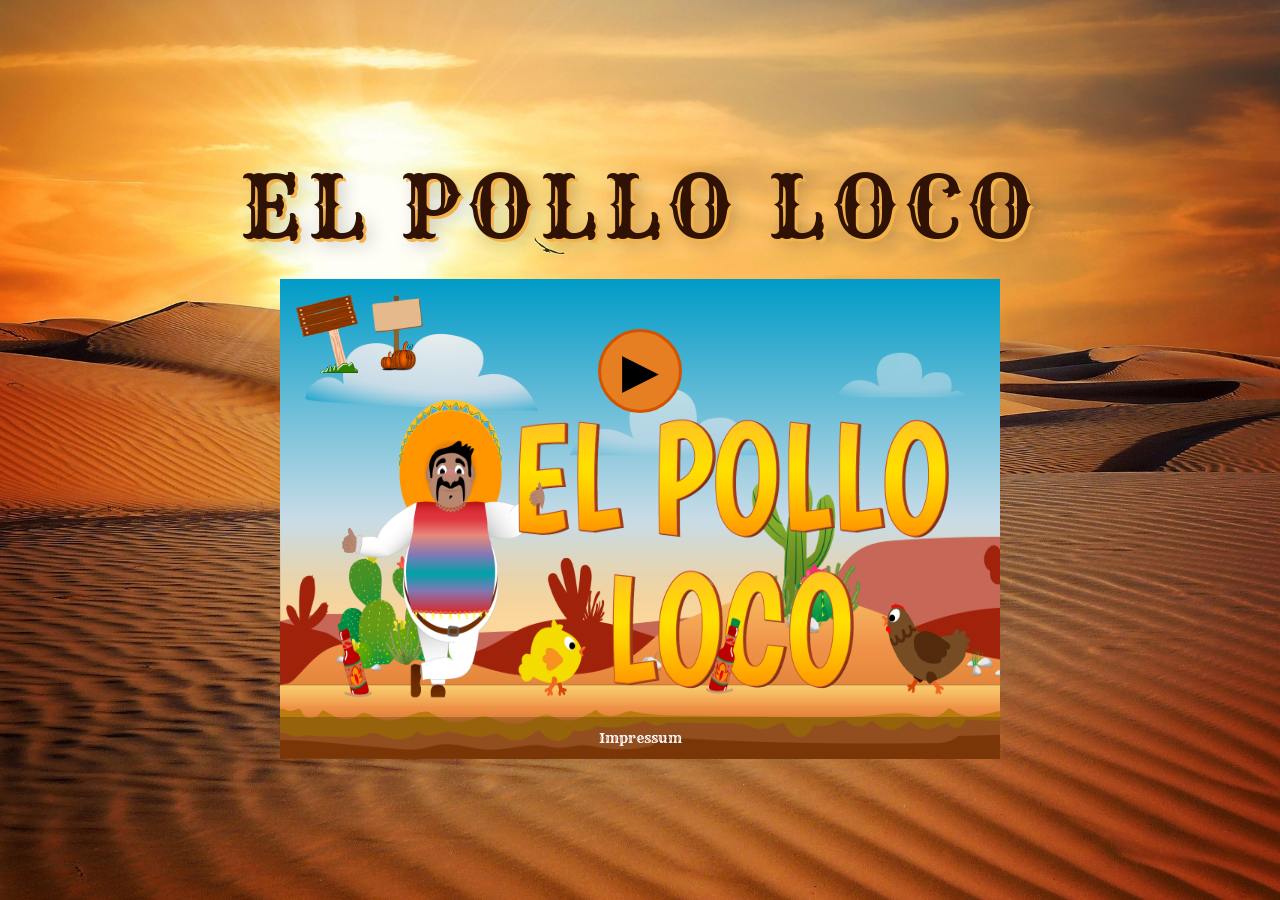
==== index.html @ 69eeabe6 "Initial project setup" ====
﻿<!doctype html>
<html lang="de" translate="no">
<head>
    <meta charset="UTF-8">
    <meta name="viewport" content="width=device-width, user-scalable=no, initial-scale=1.0, maximum-scale=1.0, minimum-scale=1.0">
    <meta name="description" content="El Pollo Loco &ndash; ein 2D-Jump-and-Run-Spiel im Browser">
    <title>El Pollo Loco</title>
    <link rel="preconnect" href="https://fonts.googleapis.com">
    <link rel="preconnect" href="https://fonts.gstatic.com" crossorigin>
    <link href="https://fonts.googleapis.com/css2?family=Rye&display=swap" rel="stylesheet">
    <link rel="icon" href="img_pollo_locco/img/4_enemie_boss_chicken/1_walk/G2.png" type="image/png">
    <link rel="stylesheet" href="style.css">
    <script type="module" src="main.js"></script>
    
</head>
<body class="game-start-screen">
<h1>El pollo loco</h1>

<div id="rotate-warning" aria-live="polite">Bitte Ger&auml;t drehen</div>


<div id="gameContainer">
    <canvas width="720" height="480" id="gameCanvas">
        Your Browser does not support the HTML5 canvas tag.
    </canvas>

    <div id="uiButtons">
        <button class="uiIconButton" id="controls-info-btn" onclick="openDialog('controlsDialog')"
                aria-label="Tasteninfo" title="Tasteninfo">
            <img src="img_pollo_locco/img/11. info/tasteninfo.png" alt="">
        </button>
        <button class="uiIconButton" id="fullscreen-btn" aria-label="Vollbild umschalten" title="Vollbild">
            <img src="img_pollo_locco/img/11. info/vollbild.png" alt="">
        </button>
    </div>

    <div id="startScreen">
        <img src="img_pollo_locco/img/9_intro_outro_screens/start/startscreen_1.png"
             alt="Start Screen showing a preview of the game with background, enemies and player">
        <button id="startButton" onclick="startGame()" aria-label="Spiel starten" title="Start Game">
            <span aria-hidden="true">&#9654;</span>
        </button>
        <footer>
            <a href="impressum.html">Impressum</a>
        </footer>
    </div>

    <div id="gameOverScreen" class="d-none">
        <img src="img_pollo_locco/img/9_intro_outro_screens/game_over/you lost.png" alt="Game Over">
        <div id="gameOverActions" class="endscreen-actions">
            <button id="restartButton" onclick="restartGame()">Restart</button>
            <button id="backToMenuButton" onclick="backToMainMenu()">Back to Main Menu</button>
        </div>
    </div>

    <div id="win-screen" class="d-none">
        <h2 class="win-title">YOU WON!</h2>
        <div id="winScreenActions" class="endscreen-actions">
            <button id="playAgainButton" onclick="restartGame()" class="win-button">PLAY AGAIN</button>
            <button id="backToStartButton" onclick="backToMainMenu()" class="win-button">BACK TO MAIN MENU</button>
        </div>
    </div>

    <button id="muteButton" onclick="toggleMute(event)" aria-label="Ton umschalten" title="Ton an/aus">
        &#128266;
    </button>

    <div id="mobile-controls" class="d-none" aria-label="Mobile Steuerung">
        <div class="mobileControlsGroup" aria-hidden="true">
            <button class="touchButton touchButton--round" id="btn-left" aria-label="Nach links">&#9664;</button>
            <button class="touchButton touchButton--round" id="btn-right" aria-label="Nach rechts">&#9654;</button>
        </div>
        <div class="mobileControlsGroup" aria-hidden="true">
            <button class="touchButton touchButton--round" id="btn-jump" aria-label="Springen">&#9650;</button>
            <button class="touchButton touchButton--round" id="btn-throw" aria-label="Werfen">D</button>
        </div>
    </div>

    <dialog id="controlsDialog" class="gameDialog">
        <h2>Tasteninfo</h2>
        <p>Links/Rechts: Pfeiltasten</p>
        <p>Springen: Leertaste</p>
        <p>Werfen: D</p>
        <button class="dialogCloseButton" onclick="closeDialog('controlsDialog')">Schlie&szlig;en</button>
    </dialog>
</div>

</body>
</html>
---- style.css ----
﻿



@font-face {
    font-family: 'Rye';
    src: local('Rye');
    font-display: swap;
}

:root {
    --color-primary:      #e67e22;
    --color-primary-dark: #d35400;
    --color-overlay:      rgba(0, 0, 0, 0.45);
    --color-overlay-hover:rgba(0, 0, 0, 0.65);
    --transition-ui:      all 0.2s ease;
    --btn-border:         3px solid var(--color-primary-dark);
    --icon-btn-size:      44px;
}


body {
    font-family: 'Rye', sans-serif;
    margin: 0;
    padding: 0;
    display: flex;
    justify-content: center;
    align-items: center;
    min-height: 100vh;
    flex-direction: column;
    overflow: hidden;
    background-image: url('img_pollo_locco\\img\\10 . desert\\Desert1.jpg');
    background-size: cover;
    background-position: center;
    background-attachment: fixed;
}

h1 {
    font-family: 'Rye', serif;
    font-size: clamp(3.2rem, 7vw, 5.4rem);
    font-weight: 400;
    letter-spacing: 0.08em;
    text-transform: uppercase;
    margin: 12px 0 18px;
    color: #2f1203;
    text-shadow: 3px 3px 0 #f2b34c, 6px 6px 18px rgba(0, 0, 0, 0.22);
}


#backgroundImage {
    position: absolute;
    top: 0;
    left: 0;
    width: 100%;
    height: 100%;
    object-fit: cover;
    z-index: -1;
}


#gameContainer {
    position: relative;
    width: min(720px, calc(100vw - 24px), calc((100vh - 110px) * 1.5));
    max-height: 480px;
    aspect-ratio: 3 / 2;
}

#gameContainer:fullscreen,
#gameContainer:-webkit-full-screen {
    width: min(100vw, calc(100vh * 1.5));
    height: min(100vh, calc(100vw / 1.5));
    max-height: none;
    margin: auto;
}

#gameContainer:fullscreen canvas,
#gameContainer:-webkit-full-screen canvas,
#gameContainer:fullscreen #startScreen,
#gameContainer:-webkit-full-screen #startScreen,
#gameContainer:fullscreen #gameOverScreen,
#gameContainer:-webkit-full-screen #gameOverScreen,
#gameContainer:fullscreen #win-screen,
#gameContainer:-webkit-full-screen #win-screen {
    width: 100%;
    height: 100%;
}

#gameContainer:fullscreen #uiButtons,
#gameContainer:-webkit-full-screen #uiButtons,
#gameContainer:fullscreen #muteButton,
#gameContainer:-webkit-full-screen #muteButton {
    z-index: 20;
}

#gameContainer:fullscreen #mobile-controls,
#gameContainer:-webkit-full-screen #mobile-controls {
    width: min(94vw, 820px);
    bottom: max(8px, env(safe-area-inset-bottom));
}


canvas {
    background-color: black;
    display: block;
    width: 100%;
    height: 100%;
    pointer-events: none;
}

.canvas--small-landscape {
    position: absolute;
    top: 0;
    left: 0;
    width: 100%;
    height: 100vh;
}


#startScreen {
    position: absolute;
    top: 0;
    left: 0;
    width: 100%;
    height: 100%;
    display: flex;
    justify-content: center;
    align-items: flex-start;
    z-index: 10;
}

#startScreen > img {
    width: 100%;
    height: 100%;
    position: absolute;
    top: 0;
    left: 0;
}

#gameOverScreen {
    position: absolute;
    top: 0;
    left: 0;
    width: 100%;
    height: 100%;
    display: flex;
    align-items: center;
    z-index: 10;
    overflow: hidden;
}

#gameOverScreen img {
    width: 100%;
    height: 100%;
    object-fit: cover;
}

#win-screen {
    position: absolute;
    inset: 0;
    z-index: 10;
    display: flex;
    flex-direction: column;
    align-items: center;
    justify-content: center;
    gap: 30px;
    padding: 18px;
    background: rgba(0, 0, 0, 0.85);
    color: #ffffff;
    text-align: center;
}

#win-screen .win-title {
    font-size: 80px;
    font-weight: bold;
    color: #FFD700;
    margin: 0;
    text-shadow: 4px 4px 8px rgba(0, 0, 0, 0.8), 2px 2px 4px rgba(0, 0, 0, 0.5);
    letter-spacing: 4px;
}

#win-screen img {
    width: min(92%, 900px);
    max-height: 78%;
    object-fit: contain;
}


#uiButtons {
    position: absolute;
    top: 16px;
    left: 16px;
    z-index: 12;
    display: flex;
    gap: 14px;
    align-items: flex-start;
}

body:not(.game-start-screen) #uiButtons {
    display: none;
}


.uiIconButton,
#muteButton {
    width: auto;
    height: auto;
    border: 0;
    border-radius: 0;
    background: transparent;
    display: flex;
    align-items: center;
    justify-content: center;
    cursor: pointer;
    padding: 0;
    transition: var(--transition-ui);
}

.uiIconButton img,
#muteButton img {
    display: block;
    width: auto;
    height: auto;
    max-width: 120px;
    max-height: 72px;
    object-fit: contain;
}

.uiIconButton svg {
    width: 24px;
    height: 24px;
    stroke: #ffffff;
    stroke-width: 2;
    stroke-linecap: round;
    stroke-linejoin: round;
}

.uiIconButton:hover,
#muteButton:hover {
    transform: scale(1.05);
}

#controls-info-btn img {
    max-width: 138px;
    max-height: 78px;
}

#fullscreen-btn img {
    max-width: 122px;
    max-height: 76px;
}


#muteButton {
    position: absolute;
    top: 16px;
    right: 16px;
    z-index: 12;
    display: none;
}


#startButton {
    position: absolute;
    z-index: 11;
    cursor: pointer;
    margin-top: 50px;
    width: 84px;
    height: 84px;
    border: var(--btn-border);
    border-radius: 50%;
    background-color: var(--color-primary);
    display: flex;
    align-items: center;
    justify-content: center;
    padding: 0;
    transition: var(--transition-ui);
}

#startButton span {
    font-size: 48px;
    line-height: 1;
}

#startButton img {
    width: 36px;
    height: 36px;
}


.endscreen-actions {
    display: flex;
    gap: 20px;
    justify-content: center;
    flex-wrap: wrap;
}

#gameOverActions {
    position: absolute;
    left: 50%;
    bottom: 28px;
    transform: translateX(-50%);
    z-index: 11;
    flex-direction: row;
    align-items: center;
    flex-wrap: nowrap;
    width: max-content;
    max-width: calc(100% - 36px);
}

#restartButton,
#playAgainButton,
#backToMenuButton,
#backToStartButton {
    margin-top: 0;
    padding: 15px 40px;
    font-size: 24px;
    font-weight: bold;
    font-family: 'rye', serif;
    color: white;
    background-color: var(--color-primary);
    border: var(--btn-border);
    border-radius: 10px;
    text-transform: uppercase;
    letter-spacing: 2px;
    line-height: 1;
    white-space: nowrap;
    cursor: pointer;
}

#restartButton,
#backToMenuButton,
#playAgainButton,
#backToStartButton {
    min-width: 220px;
}


#startButton:hover,
#playAgainButton:hover,
#restartButton:hover,
#backToMenuButton:hover,
#backToStartButton:hover {
    background-color: var(--color-primary-dark);
    transform: scale(1.05);
}

#startButton:active,
#restartButton:active,
#playAgainButton:active,
#backToMenuButton:active,
#backToStartButton:active {
    transform: scale(0.95);
}


#startScreen.d-none ~ #muteButton {
    display: flex;
}

#gameOverScreen:not(.d-none) ~ #muteButton,
#win-screen:not(.d-none) ~ #muteButton {
    display: none;
}


#rotate-warning {
    position: fixed;
    inset: 0;
    z-index: 1000;
    background: rgba(0, 0, 0, 0.95);
    color: #ffffff;
    display: none;
    align-items: center;
    justify-content: center;
    text-align: center;
    padding: 24px;
    font-size: clamp(22px, 6vw, 36px);
}

body.portrait-blocked #rotate-warning {
    display: flex;
}

body.portrait-blocked #gameContainer {
    visibility: hidden;
    pointer-events: none;
}


#mobile-controls {
    position: fixed;
    left: 0;
    right: 0;
    bottom: 12px;
    z-index: 40;
    display: none;
    padding: 0 14px;
    box-sizing: border-box;
    justify-content: space-between;
    align-items: flex-end;
}

.mobileControlsGroup {
    display: flex;
    gap: 12px;
    align-items: center;
}

.touchButton {
    min-width: 58px;
    height: 58px;
    border: 2px solid rgba(82, 44, 14, 0.75);
    border-radius: 50%;
    background: linear-gradient(180deg, rgba(231, 171, 69, 0.92), rgba(183, 123, 35, 0.92));
    color: #4b2506;
    font-family: 'Rye', sans-serif;
    font-size: 26px;
    font-weight: 700;
    box-shadow: 0 4px 10px rgba(0, 0, 0, 0.24);
    cursor: pointer;
    touch-action: none;
    user-select: none;
}

.touchButton--round {
    min-width: 58px;
    width: 58px;
    height: 58px;
    border-radius: 50%;
    padding: 0;
    display: flex;
    align-items: center;
    justify-content: center;
    font-size: 26px;
    line-height: 1;
}

.touchButton:active {
    transform: scale(0.96);
}


.gameDialog {
    border: var(--btn-border);
    border-radius: 12px;
    padding: 18px;
    max-width: 480px;
    font-family: 'Rye', sans-serif;
    display: none;
    flex-direction: column;
    background-color: rgba(255, 255, 255, 0.95);
    color: #333;
    z-index: 1000;
}

.gameDialog[open] {
    display: flex;
}

.gameDialog::backdrop {
    background: rgba(0, 0, 0, 0.55);
}

.gameDialog h2 {
    margin-top: 0;
    font-size: 28px;
    text-align: center;
}

.dialogCloseButton {
    margin-top: 14px;
    padding: 8px 14px;
    border: 2px solid var(--color-primary-dark);
    border-radius: 8px;
    background-color: var(--color-primary);
    color: white;
    font-family: 'Rye', sans-serif;
    cursor: pointer;
    display: flex;
    align-items: center;
    justify-content: center;
}


.d-none {
    display: none !important;
}


.impressum-card {
    border: var(--btn-border);
    border-radius: 12px;
    padding: 18px;
    width: 100%;
    max-width: 480px;
    box-sizing: border-box;
    font-family: 'Rye', sans-serif;
    background-color: rgba(0, 0, 0, 0.75);
    color: #ffffff;

    h2 {
        margin-top: 0;
        font-size: 28px;
        text-align: center;
    }

    h3 {
        margin-top: 24px;
        font-size: 22px;
    }

    p {
        margin-bottom: 12px;
        word-break: break-word;
        overflow-wrap: break-word;
    }

    a {
        color: #ffffff;
        text-decoration: none;
        font-weight: bold;
        word-break: break-all;
        &:hover {
            text-decoration: underline;
        }
    }
}


body.impressum-page {
    overflow: hidden;
    height: 100dvh;
    min-height: unset;
    justify-content: flex-start;
    align-items: center;
    padding: 0;
    gap: 0;
    box-sizing: border-box;
}

body.impressum-page .impressum-card {
    flex: 1 1 auto;
    overflow-y: auto;
    min-height: 0;
    width: calc(100% - 32px);
    max-width: 560px;
    margin: 16px 16px 50px;
    box-sizing: border-box;
}

body.impressum-page footer {
    position: fixed;
    bottom: 0;
    left: 0;
    right: 0;
    padding: 10px 0;
    text-align: center;
    font-size: 14px;
    color: #ffffff;
    background-color: rgba(0, 0, 0, 0.6);
}

footer {
    position: absolute;
    bottom: 0;
    left: 0;
    width: 100%;
    padding: 12px 0;
    text-align: center;
    font-size: 14px;
    color: #ffffff;
    background-color: rgba(0, 0, 0, 0.2);
    a {
        color: #ffffff;
        text-decoration: none;
        &:hover {
            text-decoration: underline;
        }
    }
}

@media (max-width: 900px) {
    body {
        padding: 8px 8px 12px;
        box-sizing: border-box;
        background-attachment: scroll;
    }

    h1 {
        font-size: clamp(2.4rem, 8vw, 4.2rem);
        margin: 8px 0 14px;
        text-align: center;
    }

    #gameContainer {
        width: min(100%, calc((100dvh - 120px) * 1.5));
        max-height: calc(100dvh - 108px);
    }

    #uiButtons {
        top: 12px;
        left: 12px;
        gap: 10px;
    }

    #controls-info-btn img {
        max-width: 110px;
        max-height: 62px;
    }

    #fullscreen-btn img {
        max-width: 96px;
        max-height: 60px;
    }

    #muteButton {
        top: 12px;
        right: 12px;
    }

    #startButton {
        margin-top: 32px;
        width: 72px;
        height: 72px;
    }

    #startButton span {
        font-size: 42px;
    }

    #gameOverActions,
    #winScreenActions {
        gap: 12px;
    }

    #restartButton,
    #playAgainButton,
    #backToMenuButton,
    #backToStartButton {
        min-width: 180px;
        padding: 12px 26px;
        font-size: 18px;
    }

    #gameOverActions {
        bottom: 18px;
        max-width: calc(100% - 24px);
    }

    #win-screen {
        gap: 18px;
        padding: 14px;
    }

    #win-screen .win-title {
        font-size: clamp(3.4rem, 15vw, 5.6rem);
        letter-spacing: 2px;
    }

    #mobile-controls {
        bottom: max(8px, env(safe-area-inset-bottom));
        padding: 0 12px;
    }

    .mobileControlsGroup {
        gap: 10px;
    }

    .gameDialog {
        width: min(92vw, 420px);
        max-width: none;
        padding: 16px;
    }
}

@media (max-width: 600px) {
    body {
        min-height: 100dvh;
        justify-content: flex-start;
        gap: 8px;
    }

    h1 {
        font-size: clamp(2rem, 10vw, 3rem);
        letter-spacing: 0.04em;
        margin: 6px 0 10px;
        text-shadow: 2px 2px 0 #f2b34c, 4px 4px 12px rgba(0, 0, 0, 0.18);
    }

    #gameContainer {
        width: calc(100vw - 16px);
        max-width: 100%;
        max-height: calc(100dvh - 96px);
    }

    #startScreen,
    #gameOverScreen,
    #win-screen,
    canvas {
        border-radius: 12px;
    }

    #uiButtons {
        top: 8px;
        left: 8px;
        gap: 8px;
    }

    #controls-info-btn img {
        max-width: 92px;
        max-height: 54px;
    }

    #fullscreen-btn img {
        max-width: 82px;
        max-height: 52px;
    }

    #muteButton {
        top: 8px;
        right: 8px;
    }

    #startButton {
        margin-top: 24px;
        width: 64px;
        height: 64px;
    }

    #startButton span {
        font-size: 36px;
    }

    #gameOverActions,
    #winScreenActions {
        width: calc(100% - 20px);
        flex-direction: column;
        flex-wrap: nowrap;
        align-items: stretch;
    }

    #gameOverActions {
        bottom: 12px;
    }

    #restartButton,
    #playAgainButton,
    #backToMenuButton,
    #backToStartButton {
        min-width: 0;
        width: 100%;
        font-size: 16px;
        padding: 12px 18px;
        letter-spacing: 1px;
    }

    #win-screen {
        gap: 14px;
        padding: 12px;
    }

    #win-screen .win-title {
        font-size: clamp(2.8rem, 18vw, 4.4rem);
    }

    #rotate-warning {
        padding: 18px;
        font-size: clamp(18px, 7vw, 28px);
    }

    #mobile-controls {
        bottom: max(10px, env(safe-area-inset-bottom));
        padding: 0 10px;
    }

    .mobileControlsGroup {
        gap: 8px;
    }

    .touchButton {
        min-width: 52px;
        height: 52px;
        font-size: 22px;
    }

    .touchButton--round {
        min-width: 52px;
        width: 52px;
        height: 52px;
        font-size: 22px;
    }

    .gameDialog {
        width: calc(100vw - 20px);
        padding: 14px;
    }

    footer {
        font-size: 12px;
        padding: 10px 0;
    }
}
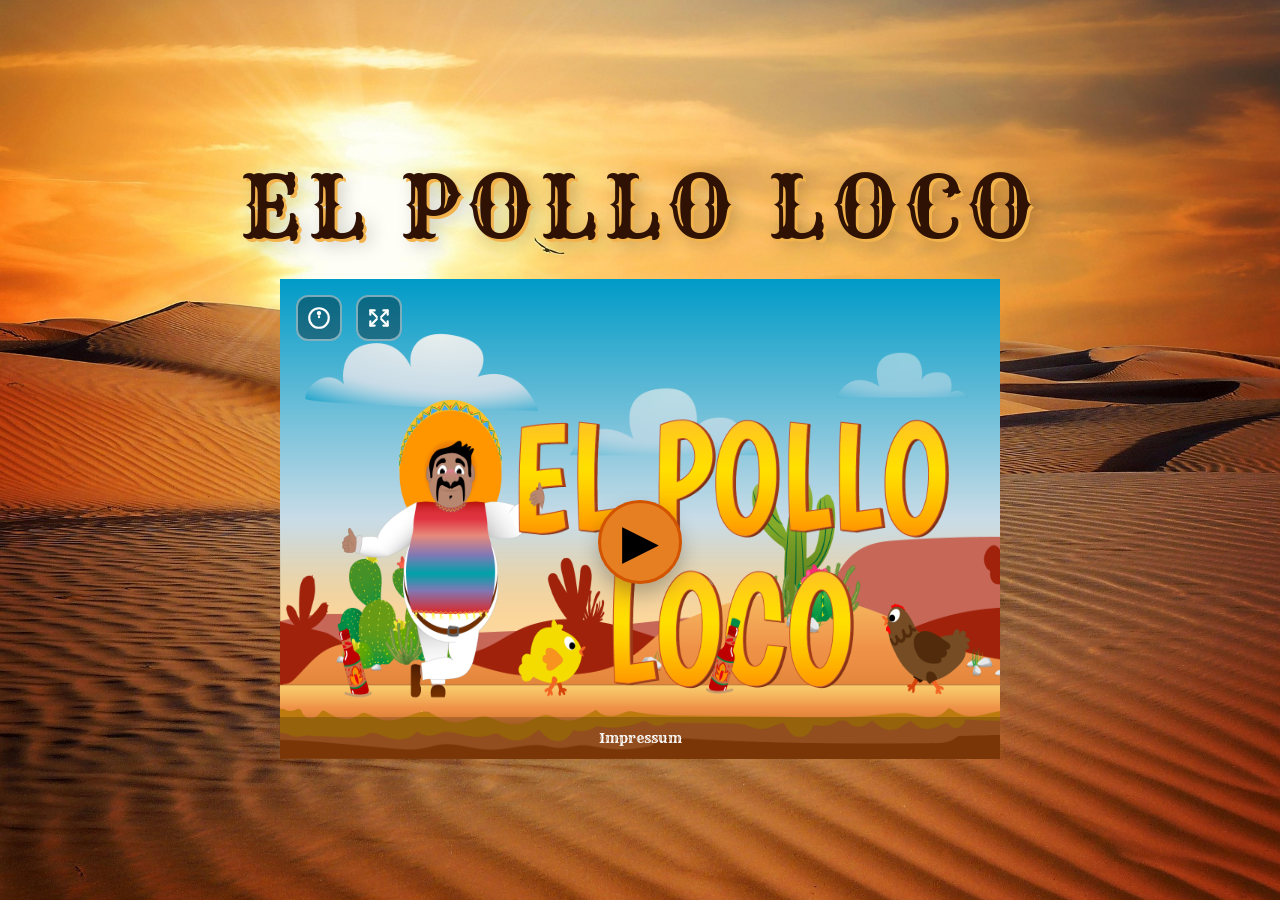
==== commit b5cfc721: "Fix bottle throw and polish mobile controls" ====
--- a/index.html
+++ b/index.html
@@ -9,8 +9,8 @@
     <link rel="preconnect" href="https://fonts.gstatic.com" crossorigin>
     <link href="https://fonts.googleapis.com/css2?family=Rye&display=swap" rel="stylesheet">
     <link rel="icon" href="img_pollo_locco/img/4_enemie_boss_chicken/1_walk/G2.png" type="image/png">
-    <link rel="stylesheet" href="style.css">
-    <script type="module" src="main.js"></script>
+    <link rel="stylesheet" href="style.css?v=20260729-1">
+    <script type="module" src="main.js?v=20260729-1"></script>
     
 </head>
 <body class="game-start-screen">
@@ -27,10 +27,23 @@
     <div id="uiButtons">
         <button class="uiIconButton" id="controls-info-btn" onclick="openDialog('controlsDialog')"
                 aria-label="Tasteninfo" title="Tasteninfo">
-            <img src="img_pollo_locco/img/11. info/tasteninfo.png" alt="">
+            <svg viewBox="0 0 24 24" aria-hidden="true">
+                <circle cx="12" cy="12" r="9"></circle>
+                <path d="M12 10.5v.8"></path>
+                <circle cx="12" cy="7.5" r="1"></circle>
+            </svg>
         </button>
         <button class="uiIconButton" id="fullscreen-btn" aria-label="Vollbild umschalten" title="Vollbild">
-            <img src="img_pollo_locco/img/11. info/vollbild.png" alt="">
+            <svg viewBox="0 0 24 24" aria-hidden="true">
+                <path d="M4 9V5h4"></path>
+                <path d="M20 9V5h-4"></path>
+                <path d="M4 15v4h4"></path>
+                <path d="M20 15v4h-4"></path>
+                <path d="M4 5l6 6"></path>
+                <path d="M20 5l-6 6"></path>
+                <path d="M4 19l6-6"></path>
+                <path d="M20 19l-6-6"></path>
+            </svg>
         </button>
     </div>
 
@@ -72,7 +85,9 @@
         </div>
         <div class="mobileControlsGroup" aria-hidden="true">
             <button class="touchButton touchButton--round" id="btn-jump" aria-label="Springen">&#9650;</button>
-            <button class="touchButton touchButton--round" id="btn-throw" aria-label="Werfen">D</button>
+            <button class="touchButton touchButton--round touchButton--bottle" id="btn-throw" aria-label="Flasche werfen">
+                <img src="img_pollo_locco/img/6_salsa_bottle/1_salsa_bottle_on_ground.png" alt="Flasche werfen">
+            </button>
         </div>
     </div>
 
@@ -80,7 +95,7 @@
         <h2>Tasteninfo</h2>
         <p>Links/Rechts: Pfeiltasten</p>
         <p>Springen: Leertaste</p>
-        <p>Werfen: D</p>
+        <p>Werfen: Flasche / Werfen-Taste</p>
         <button class="dialogCloseButton" onclick="closeDialog('controlsDialog')">Schlie&szlig;en</button>
     </dialog>
 </div>
--- a/style.css
+++ b/style.css
@@ -33,6 +33,20 @@
     background-size: cover;
     background-position: center;
     background-attachment: fixed;
+}
+
+body.immersive-mode {
+    position: fixed;
+    inset: 0;
+    width: 100vw;
+    height: 100dvh;
+    overflow: hidden;
+    touch-action: none;
+}
+
+body.immersive-mode h1,
+body.immersive-mode footer {
+    display: none;
 }
 
 h1 {
@@ -46,6 +60,12 @@
     text-shadow: 3px 3px 0 #f2b34c, 6px 6px 18px rgba(0, 0, 0, 0.22);
 }
 
+@media (max-width: 760px) {
+    h1 {
+        display: none;
+    }
+}
+
 
 #backgroundImage {
     position: absolute;
@@ -71,6 +91,25 @@
     height: min(100vh, calc(100vw / 1.5));
     max-height: none;
     margin: auto;
+}
+
+#gameContainer.immersive-mode {
+    position: fixed;
+    inset: 0;
+    width: 100vw;
+    height: 100dvh;
+    max-height: none;
+    aspect-ratio: auto;
+    margin: 0;
+}
+
+body.immersive-mode #gameContainer canvas,
+body.immersive-mode #gameContainer #startScreen,
+body.immersive-mode #gameContainer #gameOverScreen,
+body.immersive-mode #gameContainer #win-screen {
+    width: 100%;
+    height: 100%;
+    border-radius: 0;
 }
 
 #gameContainer:fullscreen canvas,
@@ -195,6 +234,15 @@
     align-items: flex-start;
 }
 
+#controls-info-btn,
+#fullscreen-btn {
+    background: rgba(0, 0, 0, 0.35);
+    border: 2px solid rgba(255, 255, 255, 0.45);
+    border-radius: 12px;
+    padding: 8px;
+    backdrop-filter: blur(4px);
+}
+
 body:not(.game-start-screen) #uiButtons {
     display: none;
 }
@@ -226,9 +274,10 @@
 }
 
 .uiIconButton svg {
-    width: 24px;
-    height: 24px;
+    width: 26px;
+    height: 26px;
     stroke: #ffffff;
+    fill: none;
     stroke-width: 2;
     stroke-linecap: round;
     stroke-linejoin: round;
@@ -262,8 +311,10 @@
 #startButton {
     position: absolute;
     z-index: 11;
+    left: 50%;
+    top: 46%;
+    transform: translateX(-50%);
     cursor: pointer;
-    margin-top: 50px;
     width: 84px;
     height: 84px;
     border: var(--btn-border);
@@ -273,6 +324,7 @@
     align-items: center;
     justify-content: center;
     padding: 0;
+    box-shadow: 0 10px 20px rgba(0, 0, 0, 0.25);
     transition: var(--transition-ui);
 }
 
@@ -400,6 +452,10 @@
     align-items: flex-end;
 }
 
+#mobile-controls:not(.d-none) {
+    display: flex;
+}
+
 .mobileControlsGroup {
     display: flex;
     gap: 12px;
@@ -420,6 +476,7 @@
     cursor: pointer;
     touch-action: none;
     user-select: none;
+    -webkit-tap-highlight-color: transparent;
 }
 
 .touchButton--round {
@@ -433,6 +490,14 @@
     justify-content: center;
     font-size: 26px;
     line-height: 1;
+}
+
+.touchButton--bottle img {
+    width: 50px;
+    height: 50px;
+    object-fit: contain;
+    display: block;
+    pointer-events: none;
 }
 
 .touchButton:active {
@@ -619,7 +684,6 @@
     }
 
     #startButton {
-        margin-top: 32px;
         width: 72px;
         height: 72px;
     }
@@ -722,7 +786,6 @@
     }
 
     #startButton {
-        margin-top: 24px;
         width: 64px;
         height: 64px;
     }
@@ -769,25 +832,25 @@
     }
 
     #mobile-controls {
-        bottom: max(10px, env(safe-area-inset-bottom));
-        padding: 0 10px;
+        bottom: max(18px, env(safe-area-inset-bottom));
+        padding: 0 12px;
     }
 
     .mobileControlsGroup {
-        gap: 8px;
+        gap: 10px;
     }
 
     .touchButton {
-        min-width: 52px;
-        height: 52px;
-        font-size: 22px;
+        min-width: 60px;
+        height: 60px;
+        font-size: 24px;
     }
 
     .touchButton--round {
-        min-width: 52px;
-        width: 52px;
-        height: 52px;
-        font-size: 22px;
+        min-width: 60px;
+        width: 60px;
+        height: 60px;
+        font-size: 24px;
     }
 
     .gameDialog {
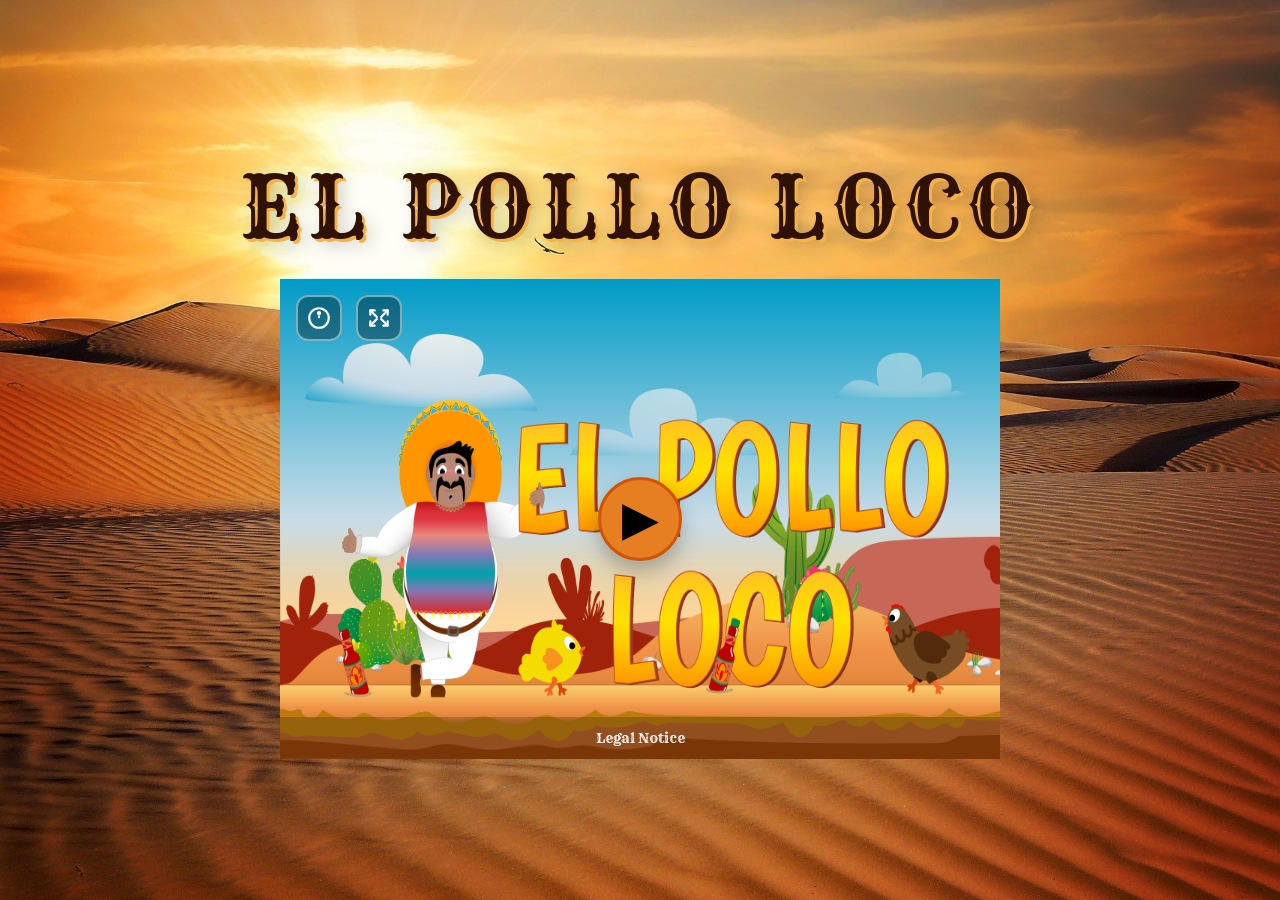
==== commit 1f5f0f22: "Improve boss challenge and error handling" ====
--- a/index.html
+++ b/index.html
@@ -9,8 +9,8 @@
     <link rel="preconnect" href="https://fonts.gstatic.com" crossorigin>
     <link href="https://fonts.googleapis.com/css2?family=Rye&display=swap" rel="stylesheet">
     <link rel="icon" href="img_pollo_locco/img/4_enemie_boss_chicken/1_walk/G2.png" type="image/png">
-    <link rel="stylesheet" href="style.css?v=20260729-1">
-    <script type="module" src="main.js?v=20260729-1"></script>
+    <link rel="stylesheet" href="style.css?v=20260902-1">
+    <script type="module" src="main.js?v=20260902-1"></script>
     
 </head>
 <body class="game-start-screen">
@@ -54,7 +54,7 @@
             <span aria-hidden="true">&#9654;</span>
         </button>
         <footer>
-            <a href="impressum.html">Impressum</a>
+            <a href="imprint.html">Legal Notice</a>
         </footer>
     </div>
 
@@ -93,9 +93,16 @@
 
     <dialog id="controlsDialog" class="gameDialog">
         <h2>Tasteninfo</h2>
-        <p>Links/Rechts: Pfeiltasten</p>
-        <p>Springen: Leertaste</p>
-        <p>Werfen: Flasche / Werfen-Taste</p>
+        <div id="keyboardControls">
+            <p>Links/Rechts: Pfeiltasten</p>
+            <p>Springen: Leertaste</p>
+            <p>Werfen: D-Taste</p>
+        </div>
+        <div id="touchControls" class="d-none">
+            <p>Bewegen: Linker und rechter Button</p>
+            <p>Springen: Pfeil-nach-oben-Button</p>
+            <p>Werfen: Flaschen-Button</p>
+        </div>
         <button class="dialogCloseButton" onclick="closeDialog('controlsDialog')">Schlie&szlig;en</button>
     </dialog>
 </div>
--- a/style.css
+++ b/style.css
@@ -165,6 +165,7 @@
     justify-content: center;
     align-items: flex-start;
     z-index: 10;
+    pointer-events: auto;
 }
 
 #startScreen > img {
@@ -173,6 +174,7 @@
     position: absolute;
     top: 0;
     left: 0;
+    pointer-events: none;
 }
 
 #gameOverScreen {
@@ -185,12 +187,14 @@
     align-items: center;
     z-index: 10;
     overflow: hidden;
+    pointer-events: auto;
 }
 
 #gameOverScreen img {
     width: 100%;
     height: 100%;
     object-fit: cover;
+    pointer-events: none;
 }
 
 #win-screen {
@@ -206,6 +210,7 @@
     background: rgba(0, 0, 0, 0.85);
     color: #ffffff;
     text-align: center;
+    pointer-events: auto;
 }
 
 #win-screen .win-title {
@@ -217,10 +222,15 @@
     letter-spacing: 4px;
 }
 
+#winScreenActions {
+    pointer-events: auto;
+}
+
 #win-screen img {
     width: min(92%, 900px);
     max-height: 78%;
     object-fit: contain;
+    pointer-events: none;
 }
 
 
@@ -307,13 +317,17 @@
     display: none;
 }
 
+body.endboss-health-visible #muteButton {
+    top: 76px;
+}
+
 
 #startButton {
     position: absolute;
     z-index: 11;
     left: 50%;
-    top: 46%;
-    transform: translateX(-50%);
+    top: 50%;
+    transform: translate(-50%, -50%);
     cursor: pointer;
     width: 84px;
     height: 84px;
@@ -325,12 +339,25 @@
     justify-content: center;
     padding: 0;
     box-shadow: 0 10px 20px rgba(0, 0, 0, 0.25);
-    transition: var(--transition-ui);
+    transition: none;
+    pointer-events: auto;
+}
+
+#startButton:hover,
+#startButton:active {
+    transform: translate(-50%, -50%);
+    background-color: var(--color-primary);
 }
 
 #startButton span {
+    display: flex;
+    align-items: center;
+    justify-content: center;
+    width: 100%;
+    height: 100%;
     font-size: 48px;
     line-height: 1;
+    transform: none;
 }
 
 #startButton img {
@@ -357,6 +384,7 @@
     flex-wrap: nowrap;
     width: max-content;
     max-width: calc(100% - 36px);
+    pointer-events: auto;
 }
 
 #restartButton,
@@ -387,7 +415,6 @@
 }
 
 
-#startButton:hover,
 #playAgainButton:hover,
 #restartButton:hover,
 #backToMenuButton:hover,
@@ -396,7 +423,6 @@
     transform: scale(1.05);
 }
 
-#startButton:active,
 #restartButton:active,
 #playAgainButton:active,
 #backToMenuButton:active,
@@ -864,3 +890,51 @@
     }
 }
 
+
+/* Short viewports (e.g. landscape phones) are missed by the width-only breakpoints above. */
+@media (max-height: 500px) {
+    h1 {
+        display: none;
+    }
+
+    #gameContainer {
+        width: min(100vw - 16px, calc((100dvh - 16px) * 1.5));
+        max-height: calc(100dvh - 16px);
+    }
+
+    #gameOverActions,
+    #winScreenActions {
+        gap: 10px;
+    }
+
+    #restartButton,
+    #playAgainButton,
+    #backToMenuButton,
+    #backToStartButton {
+        min-width: 150px;
+        padding: 10px 20px;
+        font-size: 16px;
+    }
+
+    #gameOverActions {
+        bottom: 10px;
+        max-width: calc(100% - 20px);
+    }
+
+    #win-screen {
+        gap: 10px;
+        padding: 10px;
+    }
+
+    #win-screen .win-title {
+        font-size: clamp(2rem, 10vw, 3rem);
+    }
+}
+
+/* The game already fills as much of the screen as possible on touch devices. */
+@media (pointer: coarse) {
+    #fullscreen-btn {
+        display: none !important;
+    }
+}
+
